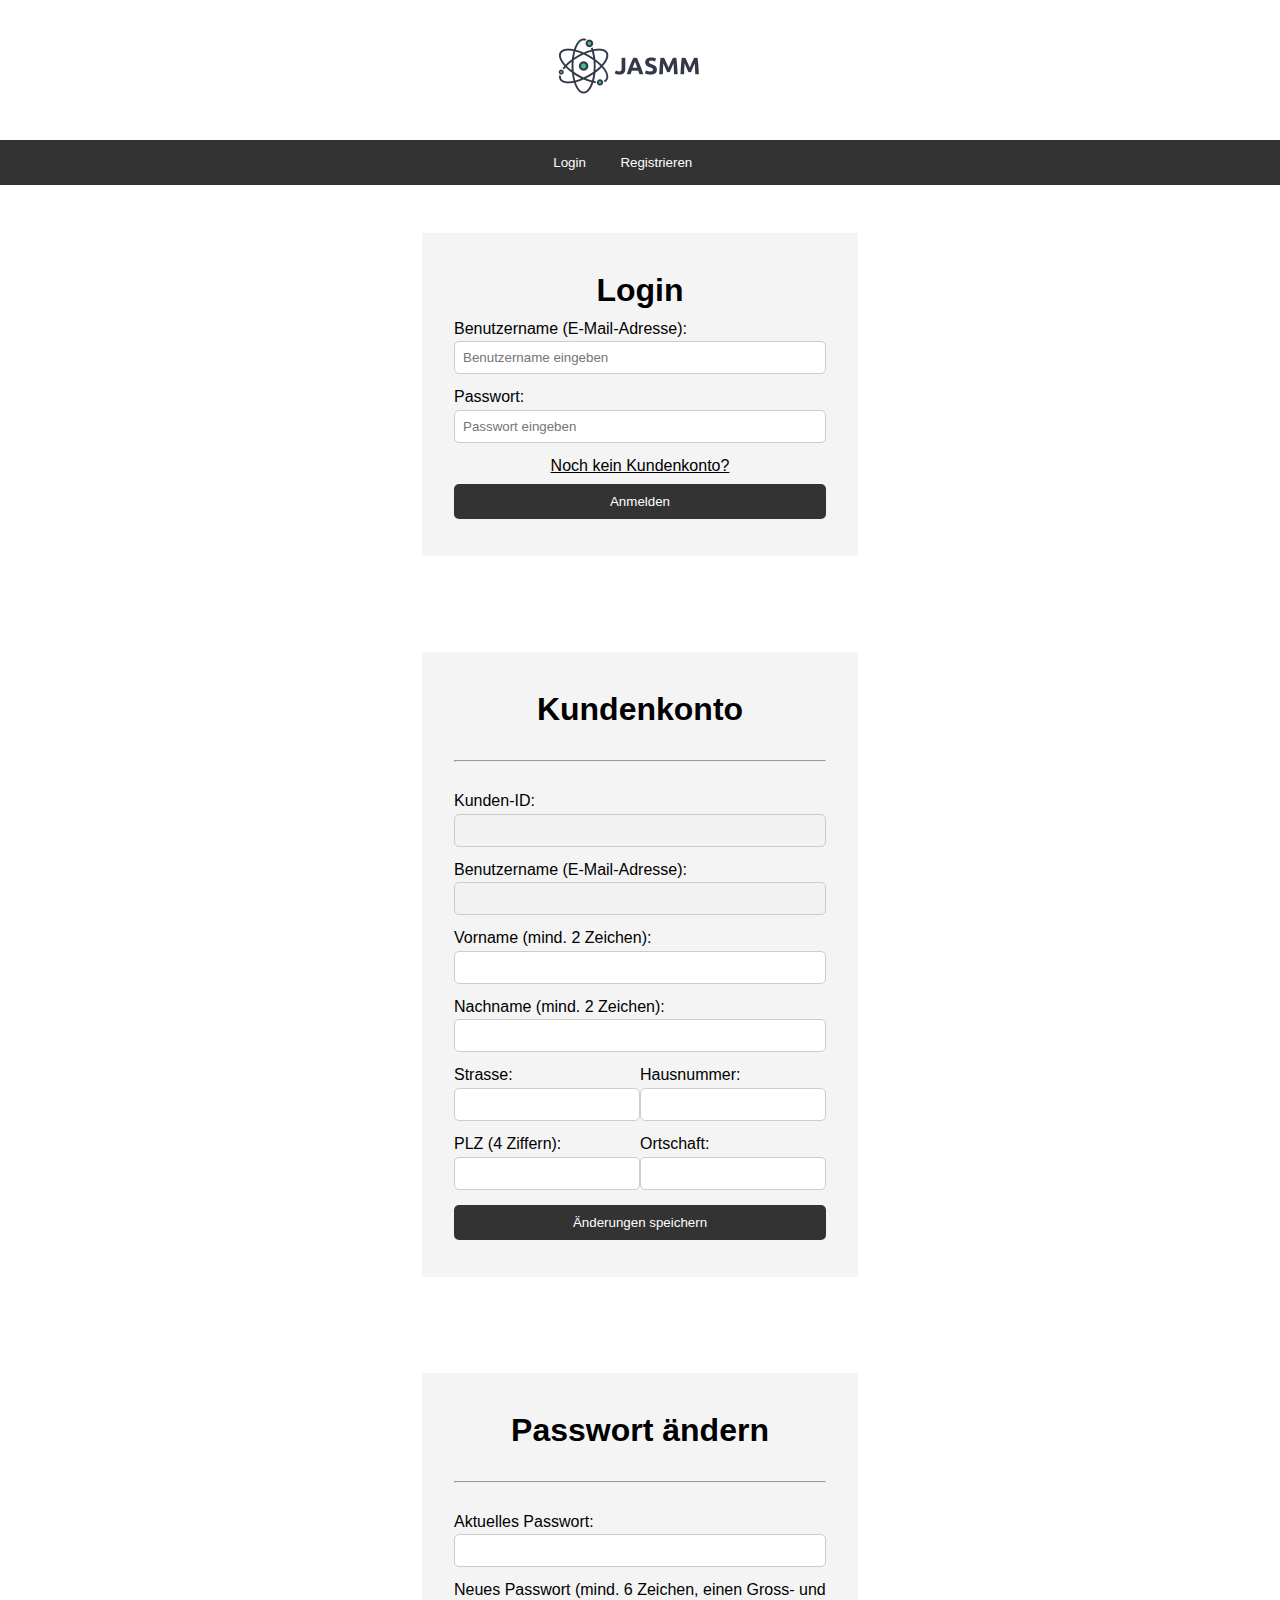
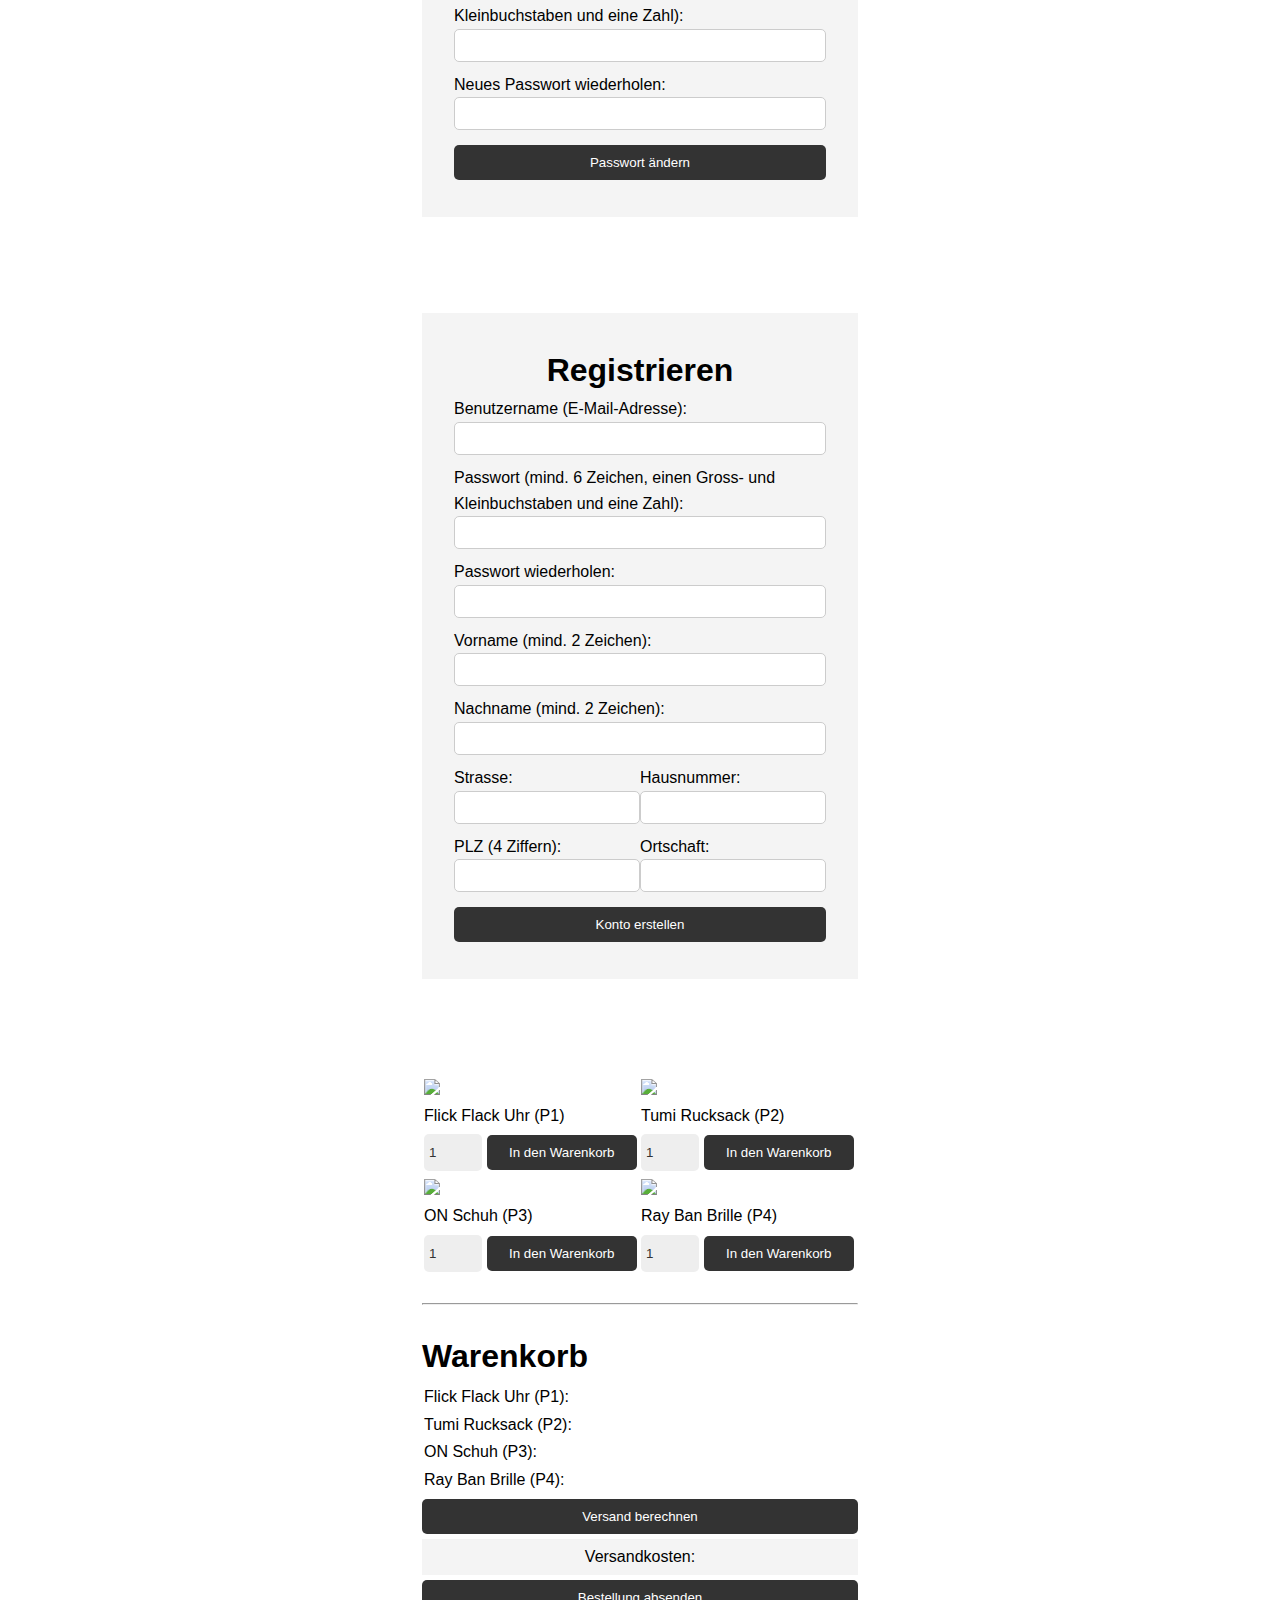
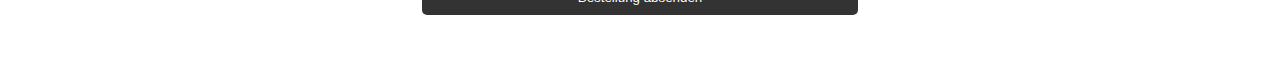
==== src/main/resources/static/index.html @ bf218f33 "Update Name Rucksack Responsive Design" ====
<!DOCTYPE html>
<html lang="de">
<meta http-equiv="content-type" content="text/html; charset=utf-8">
<meta name="viewport" content="width=device-width, initial-scale=1">

<head>
	<title>JASMM Onlineshop</title>
	<link rel="stylesheet" href="css/main.css">

</head>

<body>
	<script src="http://code.jquery.com/jquery-latest.js"></script>
	<script src="js/main.js"></script>

	<header>
		<center><img src="images/Logo.png" width="200" height="100"></center>
	</header>
	<nav>
		<section class="menu">
			<center>
				<button id="LoginLogout" onclick="switchLog()">Login</button>
				<button id="RegKon" onClick="switchRegKon()">Registrieren</button>
				<button id="Shop" onClick="switchShop()"></button>
			</center>
		</section>
	</nav>

	<!-- TEIL LOGIN -->
	<div id="LoginPanel">
		<section class="container">
			<form id="my-form">
				<center>
					<h1>Login</h1>
				</center>
				<div class="msg"></div>
				<div>
					<label for="username">Benutzername (E-Mail-Adresse):</label>
					<input type="text" id="username" placeholder="Benutzername eingeben">
				</div>
				<div>
					<label for="pwd">Passwort:</label>
					<input type="password" id="pwd" placeholder="Passwort eingeben">
				</div>
				<center>
					<a onClick="switchRegKon()"><u>Noch kein Kundenkonto?</u></a>
				</center>

				<input class="btn" id="loginButton" type="button" value="Anmelden" onClick="loginCustomer()">
				<i><span id="customerId"></span></i>
			</form>
		</section>
	</div>
	<!-- TEIL LOGIN ENDE -->


	<!-- TEIL LOGOUT 
	<div id="NavPanel">
		<section class="container">
			<form id="my-form">
				<center>
					<h1>Navigation</h1>
				</center>
				<div class="msg"></div>
				<div>
					<input type="button" id="logout" value="Logout" onClick="logoutCustomer()">
				</div>
				<i><span id="logoutInfo"></span></i>

			</form>
		</section>
	</div>-->
	<!-- TEIL LOGOUT ENDE-->

	<!-- TEIL KUNDENKONTO -->
	<div id="KontoPanel">
		<section class="container">
			<form id="my-form" onsubmit="event.preventDefault(); updateCustomerData()">
				<center>
					<h1>Kundenkonto</h1>
				</center>
				<div class="msg"></div>
				<!--<div>
        <br><strong>Benutzername (E-Mail-Adresse):</strong></div>
       
         <div>
          <strong>Passwort:</strong> ********
        </div> -->
				<br>
				<hr></br>
				<div>
					<label>Kunden-ID:</label>
					<input type="text" id="customeridKto" disabled>
				</div>
				<div>
					<label>Benutzername (E-Mail-Adresse):</label>
					<input type="text" id="usernameKto" disabled>
				</div>
				<div>
					<label>Vorname <span>(mind. 2 Zeichen):</span></label>
					<input type="text" name="vnameKto" id="vnameKto" pattern="[A-zÄÀÁÂÃÅÆÇÈÉÊËÌÍÎÏÐÑÒÓÔÕÖØÙÚÛÜÝÞßàáâãäåæçèéêëìíîïðñòóôõöøùúûüýþÿŒœŸ-]{2,50}"
						title="Muss aus Buchstaben bestehen z.B. Max" required>
				</div>
				<div>
					<label>Nachname <span>(mind. 2 Zeichen):</span></label>
					<input type="text" name="nnameKto" id="nnameKto" pattern="[A-zÄÀÁÂÃÅÆÇÈÉÊËÌÍÎÏÐÑÒÓÔÕÖØÙÚÛÜÝÞßàáâãäåæçèéêëìíîïðñòóôõöøùúûüýþÿŒœŸ-]{2,50}"
						title="Muss aus Buchstaben bestehen z.B. Mustermann" required>
				</div>
				<div class="row">
					<div class="column-left">
						<label>Strasse:</label>
						<input type="text" name="strasseKto" id="strasseKto" pattern="[A-zÄÀÁÂÃÅÆÇÈÉÊËÌÍÎÏÐÑÒÓÔÕÖØÙÚÛÜÝÞßàáâãäåæçèéêëìíîïðñòóôõöøùúûüýþÿŒœŸ.-]{2,50}"
							title="Muss aus Buchstaben bestehen z.B. Werdstrasse" required>
					</div>
					<div class="column-right">
						<label>Hausnummer:</label>
						<input type="text" name="hnummerKto" id="hnummerKto"
							title="Kann aus Zahlen und Buchstaben bestehen z.B. 12B" required>
					</div>
				</div>
				<div class="row">
					<div class="column-left">
						<label>PLZ <span>(4 Ziffern):</span></label>
						<input type="text" name="plzKto" id="plzKto" maxlength="4" minlength="4" pattern="^[0-9]{4}$"
							title="Muss aus vier Zahlen bestehen z.B. 8004" required>
					</div>
					<div class="column-right">
						<label>Ortschaft:</label>
						<input type="text" name="ortKto" id="ortKto" pattern="[A-zÄÀÁÂÃÅÆÇÈÉÊËÌÍÎÏÐÑÒÓÔÕÖØÙÚÛÜÝÞßàáâãäåæçèéêëìíîïðñòóôõöøùúûüýþÿŒœŸ-]{2,50}"
							title="Muss aus Buchstaben bestehen z.B. Zürich" required>
					</div>
				</div>
				<input class="btn" type="submit" value="Änderungen speichern">
				<i><span id="infoUpdateCustomerData"></span></i>
			</form>
		</section>
	</div>
	<!-- TEIL KUNDENKONTO ENDE -->

	<!-- TEIL PASSWORT ÄNDERN -->
	<div id="PasswortPanel">
		<section class="container">
			<form id="my-form" onsubmit="event.preventDefault(); changePassword()">
				<center>
					<h1>Passwort ändern</h1>
				</center>
				<div class="msg"></div>
				<br>
				<hr></br>
				<div>
					<label for="oldPwd">Aktuelles Passwort:</label>
					<input type="password" name="oldPwd" id="oldPwd" required>
				</div>
				<div>
					<label>Neues Passwort <span>(mind. 6 Zeichen, einen Gross- und Kleinbuchstaben und eine
							Zahl):</span></label>
					<input type="password" name="newPwd1" id="newPwd1" pattern="(?=.*\d)(?=.*[a-z])(?=.*[A-Z]).{6,}"
						minlength="6"
						title="Muss mindestens eine Zahl, einen Groß- und Kleinbuchstaben und mindestens 6 oder mehr Zeichen enthalten"
						required>
				</div>
				<div>
					<label>Neues Passwort wiederholen: <span></span></label>
					<input type="password" name="newPwd2" id="newPwd2" minlength="6" required>
				</div>
				<input class="btn" type="submit" value="Passwort ändern">
				<i><span id="SuccessPasswordChange"></span></i>
			</form>
		</section>
	</div>
	<!-- TEIL PASSWORT ÄNDERN ENDE -->

	<!-- TEIL Reg (Start) -->
	<div id="RegPanel">
		<section class="container">
			<form id="my-form" onsubmit="event.preventDefault(); createCustomer()">
				<center>
					<h1>Registrieren</h1>
				</center>
				<div class="msg"></div>
				<div>
					<label>Benutzername <span>(E-Mail-Adresse):</span></label>
					<input type="email" name="usernamereg" id="usernamereg" required />
					<i><span id="UsernameNotMatch"></span></i>
				</div>
				<div>
					<label>Passwort <span>(mind. 6 Zeichen, einen Gross- und Kleinbuchstaben und eine
							Zahl):</span></label>
					<input type="password" name="pwdreg" id="pwdreg" pattern="(?=.*\d)(?=.*[a-z])(?=.*[A-Z]).{6,}"
						minlength="6"
						title="Muss mindestens eine Zahl, einen Groß- und Kleinbuchstaben und mindestens 6 oder mehr Zeichen enthalten"
						required>
				</div>
				<div>
					<label>Passwort wiederholen:<span></span></label>
					<input type="password" name="pwdreg2" id="pwdreg2" minlength="6" required>
					<i><span id="PasswordNotMatch"></span></i>
				</div>
				<div>
					<label>Vorname <span>(mind. 2 Zeichen):</span></label>
					<input type="text" name="vname" id="vname" pattern="[A-zÄÀÁÂÃÅÆÇÈÉÊËÌÍÎÏÐÑÒÓÔÕÖØÙÚÛÜÝÞßàáâãäåæçèéêëìíîïðñòóôõöøùúûüýþÿŒœŸ-]{2,50}"
						title="Muss aus Buchstaben bestehen z.B. Max" required>
				</div>
				<div>
					<label>Nachname <span>(mind. 2 Zeichen):</span></label>
					<input type="text" name="nname" id="nname" pattern="[A-zÄÀÁÂÃÅÆÇÈÉÊËÌÍÎÏÐÑÒÓÔÕÖØÙÚÛÜÝÞßàáâãäåæçèéêëìíîïðñòóôõöøùúûüýþÿŒœŸ-]{2,50}"
						title="Muss aus Buchstaben bestehen z.B. Mustermann" required>
				</div>
				<div class="row">
					<div class="column-left">
						<label>Strasse:</label>
						<input type="text" name="strasse" id="strasse" pattern="[A-zÄÀÁÂÃÅÆÇÈÉÊËÌÍÎÏÐÑÒÓÔÕÖØÙÚÛÜÝÞßàáâãäåæçèéêëìíîïðñòóôõöøùúûüýþÿŒœŸ.-]{2,50}"
							title="Muss aus Buchstaben bestehen z.B. Werdstrasse" required>
					</div>
					<div class="column-right">
						<label>Hausnummer:</label>
						<input type="text" name="hnummer" id="hnummer"
							title="Kann aus Zahlen und Buchstaben bestehen z.B. 12B" required>
					</div>
				</div>
				<div class="row">
					<div class="column-left">
						<label>PLZ <span>(4 Ziffern):</span></label>
						<input type="text" name="plz" id="plz" maxlength="4" minlength="4" pattern="^[0-9]{4}$"
							title="Muss aus vier Zahlen bestehen z.B. 8004" required>
						<i><span id="PlzNotMatch"></span></i>
					</div>
					<div class="column-right">
						<label>Ortschaft:</label>
						<input type="text" name="ort" id="ort" pattern="[A-zÄÀÁÂÃÅÆÇÈÉÊËÌÍÎÏÐÑÒÓÔÕÖØÙÚÛÜÝÞßàáâãäåæçèéêëìíîïðñòóôõöøùúûüýþÿŒœŸ-]{2,50}"
							title="Muss aus Buchstaben bestehen z.B. Zürich" required>
					</div>
				</div>
				<input type="submit" value="Konto erstellen" id="register" class="btn">
				<i><span id="SuccessRegistration"></span></i>
				</<>


		</section>
	</div>
	<!-- TEIL Reg (Ende) -->


	<!-- TEIL MATTHIAS (START) -->
	<div id="ShopPanel">
		<!-- <section class="container">


		Bestellung anlegen Button 
		<input type="button" class="btn" id="createOrder" value="Bestellung anlegen" onClick="createOrder()">

		<form id="takeAndSendOrder">
			<input type="number" id="orderitem1" placeholder="10">
			<input type="button" id="addToOrder1" value="1" onCLick="addArticleToOrder1()"> <br />

			<input type="number" id="orderitem2" placeholder="orderitem2">
			<input type="button" id="addToOrder2" value="2" onCLick="addArticleToOrder2()"> <br />

			<input type="number" id="orderitem3" placeholder="orderitem3">
			<input type="button" id="addToOrder3" value="3" onCLick="addArticleToOrder3()"> <br />

			<input type="number" id="orderitem4" placeholder="orderitem4">
			<input type="button" id="addToOrder4" value="4" onCLick="addArticleToOrder4()"> <br />

			<input type="button" id="sendOrder" value="Bestellung berechnen" onCLick="calculateCostOfOrder()">

		</form>


	</section>
     TEIL MATTHIAS (ENDE) -->
		<!-- SEVERIN -->
		<section class="container">
			<table style="width:100%">
				<tbody>
					<tr>
						<td><img class="product" src="images/p1.png"><br>Flick Flack Uhr (P1)</td>
						<td><img class="product" src="images/p2.png"><br>Tumi Rucksack (P2)</td>
					</tr>

					<tr>
						<td><input class="num" type="number" id="orderitem1" value="1" min="0" max="999" step="1" required>
							<input class="btncart" id="addToOrder1" type="button" value="In den Warenkorb"
								onCLick="addArticleToOrder1()">
						</td>
						<td><input class="num" type="number" id="orderitem2" value="1" min="0" max="999" step="1" required>
							<input class="btncart" id="addToOrder2" type="button" value="In den Warenkorb"
								onCLick="addArticleToOrder2()">
						</td>
					</tr>

					<tr>
						<td><img class="product" src="images/p3.png"><br>ON Schuh (P3)</td>
						<td><img class="product" src="images/p4.png"><br>Ray Ban Brille (P4)</td>
					</tr>
					<tr>
						<td><input class="num" type="number" id="orderitem3" value="1" min="0" max="999" step="1" required>
							<input class="btncart" id="addToOrder3" type="button" value="In den Warenkorb"
								onCLick="addArticleToOrder3()">
						</td>
						<td><input class="num" type="number" id="orderitem4" value="1" min="0" max="999" step="1" required>
							<input class="btncart" id="addToOrder4" type="button" value="In den Warenkorb"
								onCLick="addArticleToOrder4()">
						</td>
					</tr>
				</tbody>
			</table>
			<br>
			<div>
				<i><span id="SuccessBasket"></span></i>
			</div>
			<hr>
			<br>
			<div class="column">
				<form id="my-form">
					<h1>Warenkorb</h1>
				</form>
				<table width="100%">
					<tr>
						<td width="75%">Flick Flack Uhr (P1):</td>
						<td width="25%"><label id="p1txt"> </label></td>
					</tr>
					<tr>
						<td width="75%">Tumi Rucksack (P2):</td>
						<td width="25%"><label id="p2txt"> </label></td>
					</tr>
					<tr>
						<td width="75%">ON Schuh (P3):</td>
						<td width="25%"><label id="p3txt"> </label></td>
					</tr>
					<tr>
						<td width="75%">Ray Ban Brille (P4):</td>
						<td width="25%"><label id="p4txt"> </label></td>
					</tr>
				
				</table >
				<ul>
					<input type="button" class="btn" id="calcship" value="Versand berechnen"
						onClick="calculateCostOfOrder()">
						<i><span id="FailedCalculateOrder"></span></i>
					<li>
						<center> Versandkosten: <b><label id="total"></label></b></center>
					</li>
					<input type="button" class="btn" id="createOrder" value="Bestellung absenden"
						onClick="createOrder()">
						<i><span id="SuccessSubmit"></span></i>
				</ul>
				</selection>
			</div>
	</div>


	</div>

</body>

</html>
---- src/main/resources/static/css/main.css ----
* {
    margin: 0;
    padding: 0;
    box-sizing: border-box;
  }
  
  body {
    font-family: Arial, Helvetica, sans-serif;
    line-height: 1.6;
  }
  
  ul {
    list-style: none;
  }
  
  ul li {
    padding: 5px;
    background: #f4f4f4;
    margin: 5px 0;
  }

  a {
    color: black;
  }

  nav {
   background: #eee;
  }
  
  header{
    background: #fff;
    padding: 1rem;
    text-align: center;
  }
  
  .container {
    margin: auto;
    width: 500px;
    overflow: auto;
    padding: 3rem 2rem;
  }
  
  @media only screen and (max-width: 600px) {
   .container {
    margin: auto;
    width: 100%;
    overflow: auto;
    padding: 3rem 2rem;
  }
}
  
  #my-form {
    padding: 2rem;
    background: #f4f4f4;
  }
  
  #my-form label {
    display: block;
  }
  
  #my-form input[type='text'] {
    width: 100%;
    padding: 8px;
    margin-bottom: 10px;
    border-radius: 5px;
    border: 1px solid #ccc;
  }
  
    #my-form input[type='password'] {
    width: 100%;
    padding: 8px;
    margin-bottom: 10px;
    border-radius: 5px;
    border: 1px solid #ccc;
  }
    #my-form input[type='email'] {
    width: 100%;
    padding: 8px;
    margin-bottom: 10px;
    border-radius: 5px;
    border: 1px solid #ccc;
  }
  
  .btn {
    display: block;
    width: 100%;
    padding: 10px 15px;
    border: 0;
    background: #333;
    color: #fff;
    border-radius: 5px;
    margin: 5px 0;
  }
  
  .btn:hover {
    background: #444;
  }
  
  .bg-dark {
    background: #333;
    color: #fff;
  }
  
  .error {
    background: orangered;
    color: #fff;
    padding: 5px;
    margin: 5px;
  }
  
.btncart {
    width: 70%;
    padding: 10px 2px;
    border: 0;
    background: #333;
    color: #fff;
    border-radius: 5px;
    margin: 5px 0;
}

.btncart:hover {
    background: #eee;
 	color: #333;
}

.num {
    width: 27%;
    border: 0;
    background: #eee;
    color: #333;
    border-radius: 5px;
    margin-right: 0px;
	padding: 11px 5px 11px 5px;
}

.containershop {
    margin-left: 200px;
    width: 50%;
    padding: 3rem 2rem;
}

.row {
  display: flex;
}

.column {
  flex: 50%;
}
  .container2 {
    width: 50%;
    padding: 3rem 0rem;
}

button {
    padding: 10px 15px;
    border: 0;
    background: #333;
    color: #fff;
    border-radius: 5px;
    margin: 5px 0;
}

button:hover {
    background:pink;
 	color: #333;
}

.menu {
	background: #333;
	color: #333;
	width: 100%;
}

.product  {
	width: 100%;
	
}
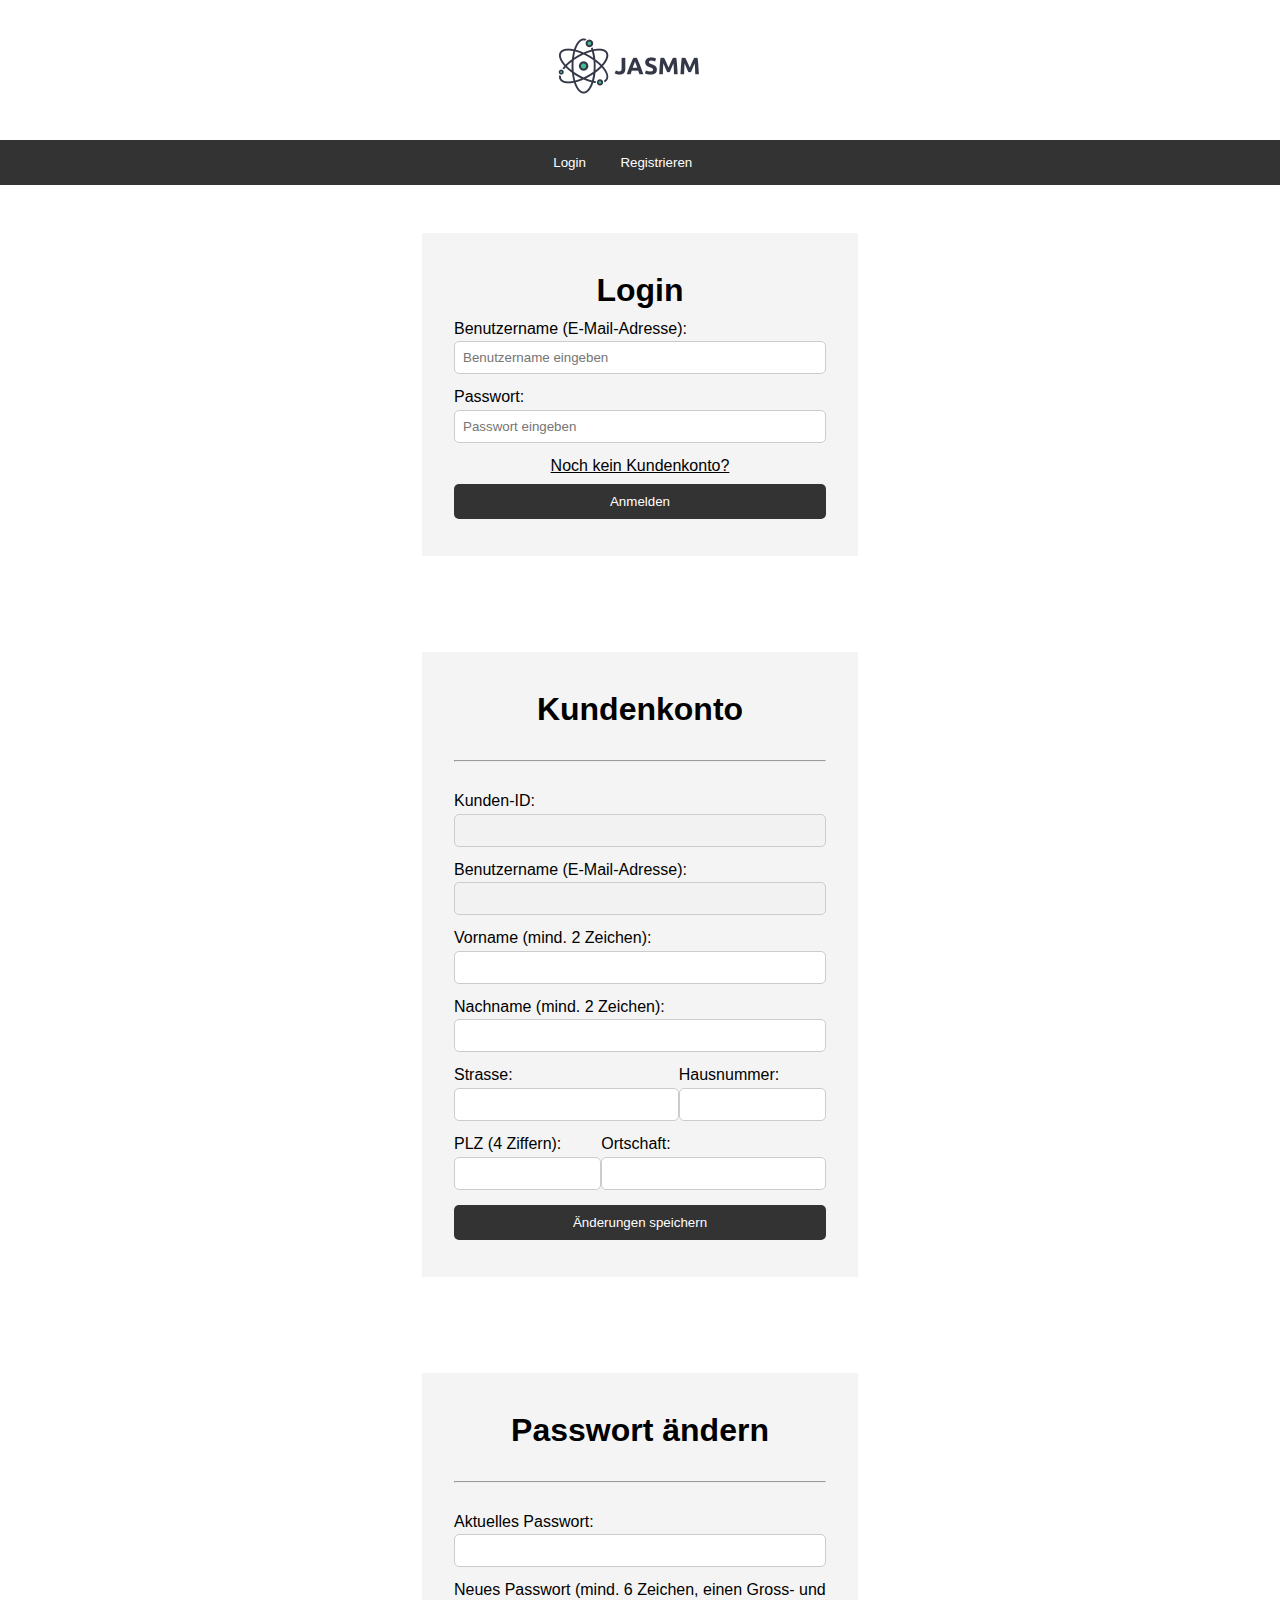
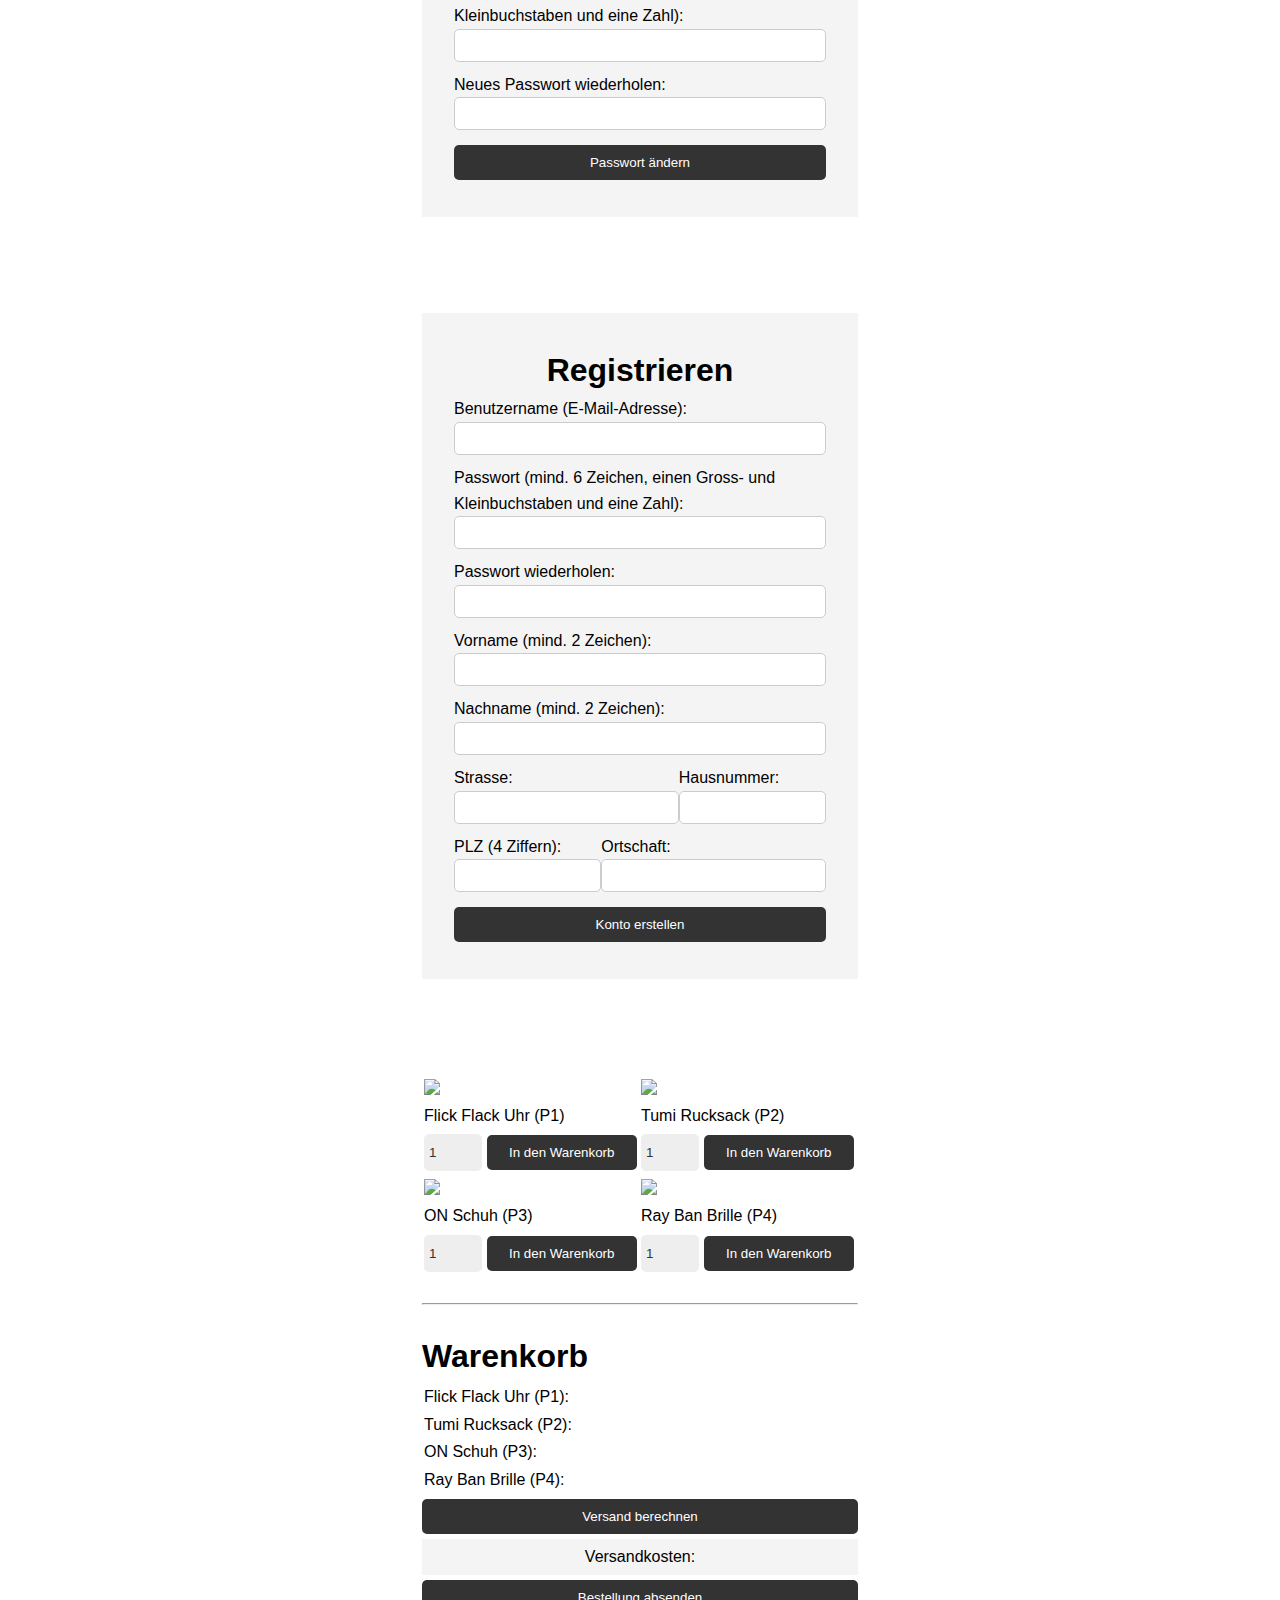
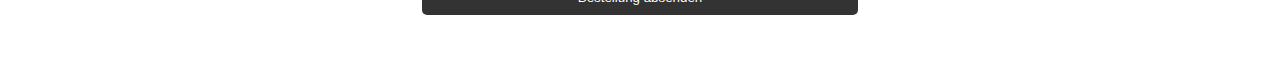
==== commit 1f34aa97: "Struktur Code anpassen" ====
--- a/src/main/resources/static/index.html
+++ b/src/main/resources/static/index.html
@@ -1,357 +1,275 @@
 <!DOCTYPE html>
 <html lang="de">
-<meta http-equiv="content-type" content="text/html; charset=utf-8">
-<meta name="viewport" content="width=device-width, initial-scale=1">
 
 <head>
+	<meta http-equiv="content-type" content="text/html; charset=utf-8">
+	<meta name="viewport" content="width=device-width, initial-scale=1">
+	<meta name="author" content="Severin Hoch">
+	<link rel="icon" type="image/x-icon" href="/images/favicon.ico">
 	<title>JASMM Onlineshop</title>
 	<link rel="stylesheet" href="css/main.css">
-
-</head>
-
-<body>
 	<script src="http://code.jquery.com/jquery-latest.js"></script>
 	<script src="js/main.js"></script>
-
-	<header>
-		<center><img src="images/Logo.png" width="200" height="100"></center>
-	</header>
-	<nav>
-		<section class="menu">
-			<center>
-				<button id="LoginLogout" onclick="switchLog()">Login</button>
-				<button id="RegKon" onClick="switchRegKon()">Registrieren</button>
-				<button id="Shop" onClick="switchShop()"></button>
-			</center>
-		</section>
-	</nav>
-
-	<!-- TEIL LOGIN -->
-	<div id="LoginPanel">
-		<section class="container">
-			<form id="my-form">
-				<center>
-					<h1>Login</h1>
-				</center>
+</head>
+
+<body>
+
+<header>
+	<center><img src="images/Logo.png" width="200" height="100"></center>
+</header>
+
+<nav>
+	<section class="menu">
+		<center>
+			<button id="LoginLogout" onclick="switchLog()">Login</button>
+			<button id="RegKon" onClick="switchRegKon()">Registrieren</button>
+			<button id="Shop" onClick="switchShop()"></button>
+		</center>
+	</section>
+</nav>
+
+<!-- TEIL LOGIN -->
+<div id="LoginPanel">
+	<section class="container">
+		<form class="my-form">
+			<center>
+				<h1>Login</h1>
+			</center>
 				<div class="msg"></div>
-				<div>
-					<label for="username">Benutzername (E-Mail-Adresse):</label>
-					<input type="text" id="username" placeholder="Benutzername eingeben">
-				</div>
-				<div>
-					<label for="pwd">Passwort:</label>
-					<input type="password" id="pwd" placeholder="Passwort eingeben">
-				</div>
-				<center>
+					<div>
+						<label for="username">Benutzername (E-Mail-Adresse):</label>
+						<input type="text" id="username" placeholder="Benutzername eingeben">
+					</div>
+					<div>
+						<label for="pwd">Passwort:</label>
+						<input type="password" id="pwd" placeholder="Passwort eingeben">
+					</div>
+			<center>
 					<a onClick="switchRegKon()"><u>Noch kein Kundenkonto?</u></a>
-				</center>
-
+			</center>
 				<input class="btn" id="loginButton" type="button" value="Anmelden" onClick="loginCustomer()">
 				<i><span id="customerId"></span></i>
+		</form>
+	</section>
+</div>
+<!-- TEIL LOGIN ENDE -->
+
+<!-- TEIL KUNDENKONTO -->
+<div id="KontoPanel">
+	<section class="container">
+		<form class="my-form" onsubmit="event.preventDefault(); updateCustomerData()">
+			<center>
+				<h1>Kundenkonto</h1>
+			</center>
+			<div class="msg"></div>
+				<br><hr></br>
+			<div>
+				<label>Kunden-ID:</label>
+				<input type="text" id="customeridKto" disabled>
+			</div>
+			<div>
+				<label>Benutzername (E-Mail-Adresse):</label>
+				<input type="text" id="usernameKto" disabled>
+			</div>
+			<div>
+				<label>Vorname <span>(mind. 2 Zeichen):</span></label>
+				<input type="text" name="vnameKto" id="vnameKto" minlength="2"
+						title="Sollte aus Buchstaben bestehen z.B. Max" required>
+			</div>
+			<div>
+				<label>Nachname <span>(mind. 2 Zeichen):</span></label>
+				<input type="text" name="nnameKto" id="nnameKto" minlength="2"
+				title="Sollte aus Buchstaben bestehen z.B. Mustermann" required>
+			</div>
+			<div class="row">
+				<div class="column">
+					<label>Strasse:</label>
+					<input type="text" name="strasseKto" id="strasseKto" minlength="2"
+					title="Sollte aus Buchstaben bestehen z.B. Werdstrasse" required>
+				</div>
+				<div class="column-right">
+					<label>Hausnummer:</label>
+					<input type="text" name="hnummerKto" id="hnummerKto"
+					title="Kann aus Zahlen und Buchstaben bestehen z.B. 12B" required>
+				</div>
+			</div>
+			<div class="row">
+				<div class="column-left">
+					<label>PLZ <span>(4 Ziffern):</span></label>
+					<input type="text" name="plzKto" id="plzKto" maxlength="4" minlength="4" pattern="^[0-9]{4}$"
+					title="Muss aus vier Zahlen bestehen z.B. 8004" required>
+				</div>
+			<div class="column">
+					<label>Ortschaft:</label>
+					<input type="text" name="ortKto" id="ortKto" minlength="2"
+					title="Sollte aus Buchstaben bestehen z.B. Zürich" required>
+				</div>
+			</div>
+			<input class="btn" type="submit" value="Änderungen speichern">
+			<i><span id="infoUpdateCustomerData"></span></i>
+		</form>
+	</section>
+</div>
+<!-- TEIL KUNDENKONTO ENDE -->
+
+<!-- TEIL PASSWORT ÄNDERN -->
+<div id="PasswortPanel">
+	<section class="container">
+		<form class="my-form" onsubmit="event.preventDefault(); changePassword()">
+			<center>
+				<h1>Passwort ändern</h1>
+			</center>
+			<div class="msg"></div>
+			<br><hr></br>
+			<div>
+				<label for="oldPwd">Aktuelles Passwort:</label>
+				<input type="password" name="oldPwd" id="oldPwd" required>
+			</div>
+			<div>
+				<label>Neues Passwort <span>(mind. 6 Zeichen, einen Gross- und Kleinbuchstaben und eine Zahl):</span></label>
+					<input type="password" name="newPwd1" id="newPwd1" pattern="(?=.*\d)(?=.*[a-z])(?=.*[A-Z]).{6,}" minlength="6"
+					title="Muss mindestens eine Zahl, einen Groß- und Kleinbuchstaben und mindestens 6 oder mehr Zeichen enthalten" required>
+			</div>
+			<div>
+				<label>Neues Passwort wiederholen: <span></span></label>
+				<input type="password" name="newPwd2" id="newPwd2" minlength="6" required>
+			</div>
+			<input class="btn" type="submit" value="Passwort ändern">
+			<i><span id="SuccessPasswordChange"></span></i>
+		</form>
+	</section>
+</div>
+<!-- TEIL PASSWORT ÄNDERN ENDE -->
+
+<!-- TEIL REGISTRIEREN -->
+<div id="RegPanel">
+	<section class="container">
+		<form class="my-form" onsubmit="event.preventDefault(); createCustomer()">
+			<center>
+				<h1>Registrieren</h1>
+			</center>
+			<div class="msg"></div>
+			<div>
+				<label>Benutzername <span>(E-Mail-Adresse):</span></label>
+				<input type="email" name="usernamereg" id="usernamereg" required />
+				<i><span id="UsernameNotMatch"></span></i>
+			</div>
+			<div>
+				<label>Passwort <span>(mind. 6 Zeichen, einen Gross- und Kleinbuchstaben und eine Zahl):</span></label>
+				<input type="password" name="pwdreg" id="pwdreg" pattern="(?=.*\d)(?=.*[a-z])(?=.*[A-Z]).{6,}" minlength="6" title="Muss mindestens eine Zahl, einen Groß- und Kleinbuchstaben und mindestens 6 oder mehr Zeichen enthalten" required>
+			</div>
+			<div>
+				<label>Passwort wiederholen:<span></span></label>
+				<input type="password" name="pwdreg2" id="pwdreg2" minlength="6" required>
+				<i><span id="PasswordNotMatch"></span></i>
+			</div>
+			<div>
+				<label>Vorname <span>(mind. 2 Zeichen):</span></label>
+				<input type="text" name="vname" id="vname" minlength="2" title="Sollte aus Buchstaben bestehen z.B. Max" required>
+			</div>
+			<div>
+				<label>Nachname <span>(mind. 2 Zeichen):</span></label>
+				<input type="text" name="nname" id="nname" minlength="2" title="Sollte aus Buchstaben bestehen z.B. Mustermann" required>
+			</div>
+			<div class="row">
+				<div class="column">
+					<label>Strasse:</label>
+					<input type="text" name="strasse" id="strasse" minlength="2" title="Sollte aus Buchstaben bestehen z.B. Werdstrasse" required>
+				</div>
+				<div class="column-right">
+					<label>Hausnummer:</label>
+					<input type="text" name="hnummer" id="hnummer" title="Kann aus Zahlen und Buchstaben bestehen z.B. 12B" required>
+				</div>
+			</div>
+			<div class="row">
+				<div class="column-left">
+					<label>PLZ <span>(4 Ziffern):</span></label>
+					<input type="text" name="plz" id="plz" maxlength="4" minlength="4" pattern="^[0-9]{4}$" title="Muss aus vier Zahlen bestehen z.B. 8004" required>
+					<i><span id="PlzNotMatch"></span></i>
+				</div>
+				<div class="column">
+					<label>Ortschaft:</label>
+					<input type="text" name="ort" id="ort" minlength="2" title="Sollte aus Buchstaben bestehen z.B. Zürich" required>
+				</div>
+			</div>
+			<input type="submit" value="Konto erstellen" id="register" class="btn">
+			<i><span id="SuccessRegistration"></span></i>
+	</section>
+</div>
+<!-- TEIL REGISTRIEREN ENDE -->
+
+
+<!-- TEIL SHOP -->
+<div id="ShopPanel">
+	<section class="container">
+		<table style="width:100%">
+			<tbody>
+				<tr>
+					<td><img class="product" src="images/p1.png"><br>Flick Flack Uhr (P1)</td>
+					<td><img class="product" src="images/p2.png"><br>Tumi Rucksack (P2)</td>
+				</tr>
+				<tr>
+					<td><input class="num" type="number" id="orderitem1" value="1" min="0" max="999" step="1" onfocusout="checkNumber(this)" required>
+						<input class="btncart" id="addToOrder1" type="button" value="In den Warenkorb" onCLick="addArticleToOrder1()">
+					</td>
+					<td><input class="num" type="number" id="orderitem2" value="1" min="0" max="999" step="1" onfocusout="checkNumber(this)" required>
+						<input class="btncart" id="addToOrder2" type="button" value="In den Warenkorb" onCLick="addArticleToOrder2()">
+					</td>
+				</tr>
+				<tr>
+					<td><img class="product" src="images/p3.png"><br>ON Schuh (P3)</td>
+					<td><img class="product" src="images/p4.png"><br>Ray Ban Brille (P4)</td>
+				</tr>
+				<tr>
+					<td><input class="num" type="number" id="orderitem3" value="1" min="0" max="999" step="1" onfocusout="checkNumber(this)" required>
+						<input class="btncart" id="addToOrder3" type="button" value="In den Warenkorb" onCLick="addArticleToOrder3()">
+					</td>
+					<td><input class="num" type="number" id="orderitem4" value="1" min="0" max="999" step="1" onfocusout="checkNumber(this)" required>
+						<input class="btncart" id="addToOrder4" type="button" value="In den Warenkorb" onCLick="addArticleToOrder4()">
+					</td>
+				</tr>
+			</tbody>
+		</table>
+		<br>
+		<div>
+			<i><span id="SuccessBasket"></span></i>
+		</div>
+		<hr><br>
+		<div class="column">
+			<form class="my-form">
+				<h1>Warenkorb</h1>
 			</form>
-		</section>
+			<table width="100%">
+				<tr>
+					<td width="75%">Flick Flack Uhr (P1):</td>
+					<td width="25%"><label id="p1txt"> </label></td>
+				</tr>
+				<tr>
+					<td width="75%">Tumi Rucksack (P2):</td>
+					<td width="25%"><label id="p2txt"> </label></td>
+				</tr>
+				<tr>
+					<td width="75%">ON Schuh (P3):</td>
+					<td width="25%"><label id="p3txt"> </label></td>
+				</tr>
+				<tr>
+					<td width="75%">Ray Ban Brille (P4):</td>
+					<td width="25%"><label id="p4txt"> </label></td>
+				</tr>
+			</table >
+			<ul>
+				<input type="button" class="btn" id="calcship" value="Versand berechnen" onClick="calculateCostOfOrder()">
+				<i><span id="FailedCalculateOrder"></span></i>
+				<li>
+						<center> Versandkosten: <b><label id="total"></label></b></center>
+				</li>
+				<input type="button" class="btn" id="createOrder" value="Bestellung absenden" onClick="createOrder()">
+				<i><span id="SuccessSubmit"></span></i>
+			</ul>
+		</selection>
 	</div>
-	<!-- TEIL LOGIN ENDE -->
-
-
-	<!-- TEIL LOGOUT 
-	<div id="NavPanel">
-		<section class="container">
-			<form id="my-form">
-				<center>
-					<h1>Navigation</h1>
-				</center>
-				<div class="msg"></div>
-				<div>
-					<input type="button" id="logout" value="Logout" onClick="logoutCustomer()">
-				</div>
-				<i><span id="logoutInfo"></span></i>
-
-			</form>
-		</section>
-	</div>-->
-	<!-- TEIL LOGOUT ENDE-->
-
-	<!-- TEIL KUNDENKONTO -->
-	<div id="KontoPanel">
-		<section class="container">
-			<form id="my-form" onsubmit="event.preventDefault(); updateCustomerData()">
-				<center>
-					<h1>Kundenkonto</h1>
-				</center>
-				<div class="msg"></div>
-				<!--<div>
-        <br><strong>Benutzername (E-Mail-Adresse):</strong></div>
-       
-         <div>
-          <strong>Passwort:</strong> ********
-        </div> -->
-				<br>
-				<hr></br>
-				<div>
-					<label>Kunden-ID:</label>
-					<input type="text" id="customeridKto" disabled>
-				</div>
-				<div>
-					<label>Benutzername (E-Mail-Adresse):</label>
-					<input type="text" id="usernameKto" disabled>
-				</div>
-				<div>
-					<label>Vorname <span>(mind. 2 Zeichen):</span></label>
-					<input type="text" name="vnameKto" id="vnameKto" pattern="[A-zÄÀÁÂÃÅÆÇÈÉÊËÌÍÎÏÐÑÒÓÔÕÖØÙÚÛÜÝÞßàáâãäåæçèéêëìíîïðñòóôõöøùúûüýþÿŒœŸ-]{2,50}"
-						title="Muss aus Buchstaben bestehen z.B. Max" required>
-				</div>
-				<div>
-					<label>Nachname <span>(mind. 2 Zeichen):</span></label>
-					<input type="text" name="nnameKto" id="nnameKto" pattern="[A-zÄÀÁÂÃÅÆÇÈÉÊËÌÍÎÏÐÑÒÓÔÕÖØÙÚÛÜÝÞßàáâãäåæçèéêëìíîïðñòóôõöøùúûüýþÿŒœŸ-]{2,50}"
-						title="Muss aus Buchstaben bestehen z.B. Mustermann" required>
-				</div>
-				<div class="row">
-					<div class="column-left">
-						<label>Strasse:</label>
-						<input type="text" name="strasseKto" id="strasseKto" pattern="[A-zÄÀÁÂÃÅÆÇÈÉÊËÌÍÎÏÐÑÒÓÔÕÖØÙÚÛÜÝÞßàáâãäåæçèéêëìíîïðñòóôõöøùúûüýþÿŒœŸ.-]{2,50}"
-							title="Muss aus Buchstaben bestehen z.B. Werdstrasse" required>
-					</div>
-					<div class="column-right">
-						<label>Hausnummer:</label>
-						<input type="text" name="hnummerKto" id="hnummerKto"
-							title="Kann aus Zahlen und Buchstaben bestehen z.B. 12B" required>
-					</div>
-				</div>
-				<div class="row">
-					<div class="column-left">
-						<label>PLZ <span>(4 Ziffern):</span></label>
-						<input type="text" name="plzKto" id="plzKto" maxlength="4" minlength="4" pattern="^[0-9]{4}$"
-							title="Muss aus vier Zahlen bestehen z.B. 8004" required>
-					</div>
-					<div class="column-right">
-						<label>Ortschaft:</label>
-						<input type="text" name="ortKto" id="ortKto" pattern="[A-zÄÀÁÂÃÅÆÇÈÉÊËÌÍÎÏÐÑÒÓÔÕÖØÙÚÛÜÝÞßàáâãäåæçèéêëìíîïðñòóôõöøùúûüýþÿŒœŸ-]{2,50}"
-							title="Muss aus Buchstaben bestehen z.B. Zürich" required>
-					</div>
-				</div>
-				<input class="btn" type="submit" value="Änderungen speichern">
-				<i><span id="infoUpdateCustomerData"></span></i>
-			</form>
-		</section>
-	</div>
-	<!-- TEIL KUNDENKONTO ENDE -->
-
-	<!-- TEIL PASSWORT ÄNDERN -->
-	<div id="PasswortPanel">
-		<section class="container">
-			<form id="my-form" onsubmit="event.preventDefault(); changePassword()">
-				<center>
-					<h1>Passwort ändern</h1>
-				</center>
-				<div class="msg"></div>
-				<br>
-				<hr></br>
-				<div>
-					<label for="oldPwd">Aktuelles Passwort:</label>
-					<input type="password" name="oldPwd" id="oldPwd" required>
-				</div>
-				<div>
-					<label>Neues Passwort <span>(mind. 6 Zeichen, einen Gross- und Kleinbuchstaben und eine
-							Zahl):</span></label>
-					<input type="password" name="newPwd1" id="newPwd1" pattern="(?=.*\d)(?=.*[a-z])(?=.*[A-Z]).{6,}"
-						minlength="6"
-						title="Muss mindestens eine Zahl, einen Groß- und Kleinbuchstaben und mindestens 6 oder mehr Zeichen enthalten"
-						required>
-				</div>
-				<div>
-					<label>Neues Passwort wiederholen: <span></span></label>
-					<input type="password" name="newPwd2" id="newPwd2" minlength="6" required>
-				</div>
-				<input class="btn" type="submit" value="Passwort ändern">
-				<i><span id="SuccessPasswordChange"></span></i>
-			</form>
-		</section>
-	</div>
-	<!-- TEIL PASSWORT ÄNDERN ENDE -->
-
-	<!-- TEIL Reg (Start) -->
-	<div id="RegPanel">
-		<section class="container">
-			<form id="my-form" onsubmit="event.preventDefault(); createCustomer()">
-				<center>
-					<h1>Registrieren</h1>
-				</center>
-				<div class="msg"></div>
-				<div>
-					<label>Benutzername <span>(E-Mail-Adresse):</span></label>
-					<input type="email" name="usernamereg" id="usernamereg" required />
-					<i><span id="UsernameNotMatch"></span></i>
-				</div>
-				<div>
-					<label>Passwort <span>(mind. 6 Zeichen, einen Gross- und Kleinbuchstaben und eine
-							Zahl):</span></label>
-					<input type="password" name="pwdreg" id="pwdreg" pattern="(?=.*\d)(?=.*[a-z])(?=.*[A-Z]).{6,}"
-						minlength="6"
-						title="Muss mindestens eine Zahl, einen Groß- und Kleinbuchstaben und mindestens 6 oder mehr Zeichen enthalten"
-						required>
-				</div>
-				<div>
-					<label>Passwort wiederholen:<span></span></label>
-					<input type="password" name="pwdreg2" id="pwdreg2" minlength="6" required>
-					<i><span id="PasswordNotMatch"></span></i>
-				</div>
-				<div>
-					<label>Vorname <span>(mind. 2 Zeichen):</span></label>
-					<input type="text" name="vname" id="vname" pattern="[A-zÄÀÁÂÃÅÆÇÈÉÊËÌÍÎÏÐÑÒÓÔÕÖØÙÚÛÜÝÞßàáâãäåæçèéêëìíîïðñòóôõöøùúûüýþÿŒœŸ-]{2,50}"
-						title="Muss aus Buchstaben bestehen z.B. Max" required>
-				</div>
-				<div>
-					<label>Nachname <span>(mind. 2 Zeichen):</span></label>
-					<input type="text" name="nname" id="nname" pattern="[A-zÄÀÁÂÃÅÆÇÈÉÊËÌÍÎÏÐÑÒÓÔÕÖØÙÚÛÜÝÞßàáâãäåæçèéêëìíîïðñòóôõöøùúûüýþÿŒœŸ-]{2,50}"
-						title="Muss aus Buchstaben bestehen z.B. Mustermann" required>
-				</div>
-				<div class="row">
-					<div class="column-left">
-						<label>Strasse:</label>
-						<input type="text" name="strasse" id="strasse" pattern="[A-zÄÀÁÂÃÅÆÇÈÉÊËÌÍÎÏÐÑÒÓÔÕÖØÙÚÛÜÝÞßàáâãäåæçèéêëìíîïðñòóôõöøùúûüýþÿŒœŸ.-]{2,50}"
-							title="Muss aus Buchstaben bestehen z.B. Werdstrasse" required>
-					</div>
-					<div class="column-right">
-						<label>Hausnummer:</label>
-						<input type="text" name="hnummer" id="hnummer"
-							title="Kann aus Zahlen und Buchstaben bestehen z.B. 12B" required>
-					</div>
-				</div>
-				<div class="row">
-					<div class="column-left">
-						<label>PLZ <span>(4 Ziffern):</span></label>
-						<input type="text" name="plz" id="plz" maxlength="4" minlength="4" pattern="^[0-9]{4}$"
-							title="Muss aus vier Zahlen bestehen z.B. 8004" required>
-						<i><span id="PlzNotMatch"></span></i>
-					</div>
-					<div class="column-right">
-						<label>Ortschaft:</label>
-						<input type="text" name="ort" id="ort" pattern="[A-zÄÀÁÂÃÅÆÇÈÉÊËÌÍÎÏÐÑÒÓÔÕÖØÙÚÛÜÝÞßàáâãäåæçèéêëìíîïðñòóôõöøùúûüýþÿŒœŸ-]{2,50}"
-							title="Muss aus Buchstaben bestehen z.B. Zürich" required>
-					</div>
-				</div>
-				<input type="submit" value="Konto erstellen" id="register" class="btn">
-				<i><span id="SuccessRegistration"></span></i>
-				</<>
-
-
-		</section>
-	</div>
-	<!-- TEIL Reg (Ende) -->
-
-
-	<!-- TEIL MATTHIAS (START) -->
-	<div id="ShopPanel">
-		<!-- <section class="container">
-
-
-		Bestellung anlegen Button 
-		<input type="button" class="btn" id="createOrder" value="Bestellung anlegen" onClick="createOrder()">
-
-		<form id="takeAndSendOrder">
-			<input type="number" id="orderitem1" placeholder="10">
-			<input type="button" id="addToOrder1" value="1" onCLick="addArticleToOrder1()"> <br />
-
-			<input type="number" id="orderitem2" placeholder="orderitem2">
-			<input type="button" id="addToOrder2" value="2" onCLick="addArticleToOrder2()"> <br />
-
-			<input type="number" id="orderitem3" placeholder="orderitem3">
-			<input type="button" id="addToOrder3" value="3" onCLick="addArticleToOrder3()"> <br />
-
-			<input type="number" id="orderitem4" placeholder="orderitem4">
-			<input type="button" id="addToOrder4" value="4" onCLick="addArticleToOrder4()"> <br />
-
-			<input type="button" id="sendOrder" value="Bestellung berechnen" onCLick="calculateCostOfOrder()">
-
-		</form>
-
-
-	</section>
-     TEIL MATTHIAS (ENDE) -->
-		<!-- SEVERIN -->
-		<section class="container">
-			<table style="width:100%">
-				<tbody>
-					<tr>
-						<td><img class="product" src="images/p1.png"><br>Flick Flack Uhr (P1)</td>
-						<td><img class="product" src="images/p2.png"><br>Tumi Rucksack (P2)</td>
-					</tr>
-
-					<tr>
-						<td><input class="num" type="number" id="orderitem1" value="1" min="0" max="999" step="1" required>
-							<input class="btncart" id="addToOrder1" type="button" value="In den Warenkorb"
-								onCLick="addArticleToOrder1()">
-						</td>
-						<td><input class="num" type="number" id="orderitem2" value="1" min="0" max="999" step="1" required>
-							<input class="btncart" id="addToOrder2" type="button" value="In den Warenkorb"
-								onCLick="addArticleToOrder2()">
-						</td>
-					</tr>
-
-					<tr>
-						<td><img class="product" src="images/p3.png"><br>ON Schuh (P3)</td>
-						<td><img class="product" src="images/p4.png"><br>Ray Ban Brille (P4)</td>
-					</tr>
-					<tr>
-						<td><input class="num" type="number" id="orderitem3" value="1" min="0" max="999" step="1" required>
-							<input class="btncart" id="addToOrder3" type="button" value="In den Warenkorb"
-								onCLick="addArticleToOrder3()">
-						</td>
-						<td><input class="num" type="number" id="orderitem4" value="1" min="0" max="999" step="1" required>
-							<input class="btncart" id="addToOrder4" type="button" value="In den Warenkorb"
-								onCLick="addArticleToOrder4()">
-						</td>
-					</tr>
-				</tbody>
-			</table>
-			<br>
-			<div>
-				<i><span id="SuccessBasket"></span></i>
-			</div>
-			<hr>
-			<br>
-			<div class="column">
-				<form id="my-form">
-					<h1>Warenkorb</h1>
-				</form>
-				<table width="100%">
-					<tr>
-						<td width="75%">Flick Flack Uhr (P1):</td>
-						<td width="25%"><label id="p1txt"> </label></td>
-					</tr>
-					<tr>
-						<td width="75%">Tumi Rucksack (P2):</td>
-						<td width="25%"><label id="p2txt"> </label></td>
-					</tr>
-					<tr>
-						<td width="75%">ON Schuh (P3):</td>
-						<td width="25%"><label id="p3txt"> </label></td>
-					</tr>
-					<tr>
-						<td width="75%">Ray Ban Brille (P4):</td>
-						<td width="25%"><label id="p4txt"> </label></td>
-					</tr>
-				
-				</table >
-				<ul>
-					<input type="button" class="btn" id="calcship" value="Versand berechnen"
-						onClick="calculateCostOfOrder()">
-						<i><span id="FailedCalculateOrder"></span></i>
-					<li>
-						<center> Versandkosten: <b><label id="total"></label></b></center>
-					</li>
-					<input type="button" class="btn" id="createOrder" value="Bestellung absenden"
-						onClick="createOrder()">
-						<i><span id="SuccessSubmit"></span></i>
-				</ul>
-				</selection>
-			</div>
-	</div>
-
-
-	</div>
+</div>
+<!-- TEIL SHOP ENDE -->	
 
 </body>
-
 </html>--- a/src/main/resources/static/css/main.css
+++ b/src/main/resources/static/css/main.css
@@ -2,45 +2,45 @@
     margin: 0;
     padding: 0;
     box-sizing: border-box;
-  }
+ }
   
-  body {
+body {
     font-family: Arial, Helvetica, sans-serif;
     line-height: 1.6;
-  }
+}
   
-  ul {
+ul {
     list-style: none;
-  }
+}
   
-  ul li {
+ul li {
     padding: 5px;
     background: #f4f4f4;
     margin: 5px 0;
-  }
+}
 
-  a {
+a {
     color: black;
-  }
+}
 
-  nav {
+nav {
    background: #eee;
-  }
+}
   
-  header{
+header{
     background: #fff;
     padding: 1rem;
     text-align: center;
-  }
+}
   
-  .container {
+.container {
     margin: auto;
     width: 500px;
     overflow: auto;
     padding: 3rem 2rem;
-  }
+}
   
-  @media only screen and (max-width: 600px) {
+@media only screen and (max-width: 600px) {
    .container {
     margin: auto;
     width: 100%;
@@ -49,39 +49,40 @@
   }
 }
   
-  #my-form {
+.my-form {
     padding: 2rem;
     background: #f4f4f4;
-  }
+}
   
-  #my-form label {
+.my-form label {
     display: block;
-  }
+}
   
-  #my-form input[type='text'] {
+.my-form input[type='text'] {
     width: 100%;
     padding: 8px;
     margin-bottom: 10px;
     border-radius: 5px;
     border: 1px solid #ccc;
-  }
+}
   
-    #my-form input[type='password'] {
+.my-form input[type='password'] {
     width: 100%;
     padding: 8px;
     margin-bottom: 10px;
     border-radius: 5px;
     border: 1px solid #ccc;
-  }
-    #my-form input[type='email'] {
+}
+
+ .my-form input[type='email'] {
     width: 100%;
     padding: 8px;
     margin-bottom: 10px;
     border-radius: 5px;
     border: 1px solid #ccc;
-  }
+}
   
-  .btn {
+.btn {
     display: block;
     width: 100%;
     padding: 10px 15px;
@@ -90,23 +91,23 @@
     color: #fff;
     border-radius: 5px;
     margin: 5px 0;
-  }
+}
   
-  .btn:hover {
+.btn:hover {
     background: #444;
-  }
+}
   
-  .bg-dark {
+.bg-dark {
     background: #333;
     color: #fff;
-  }
+}
   
-  .error {
+.error {
     background: orangered;
     color: #fff;
     padding: 5px;
     margin: 5px;
-  }
+}
   
 .btncart {
     width: 70%;
@@ -144,7 +145,7 @@
 }
 
 .column {
-  flex: 50%;
+  flex: 80%;
 }
   .container2 {
     width: 50%;
@@ -174,4 +175,10 @@
 .product  {
 	width: 100%;
 	
+}
+
+
+.btn:disabled,
+.btn[disabled]{
+  background-color: #eee;
 }